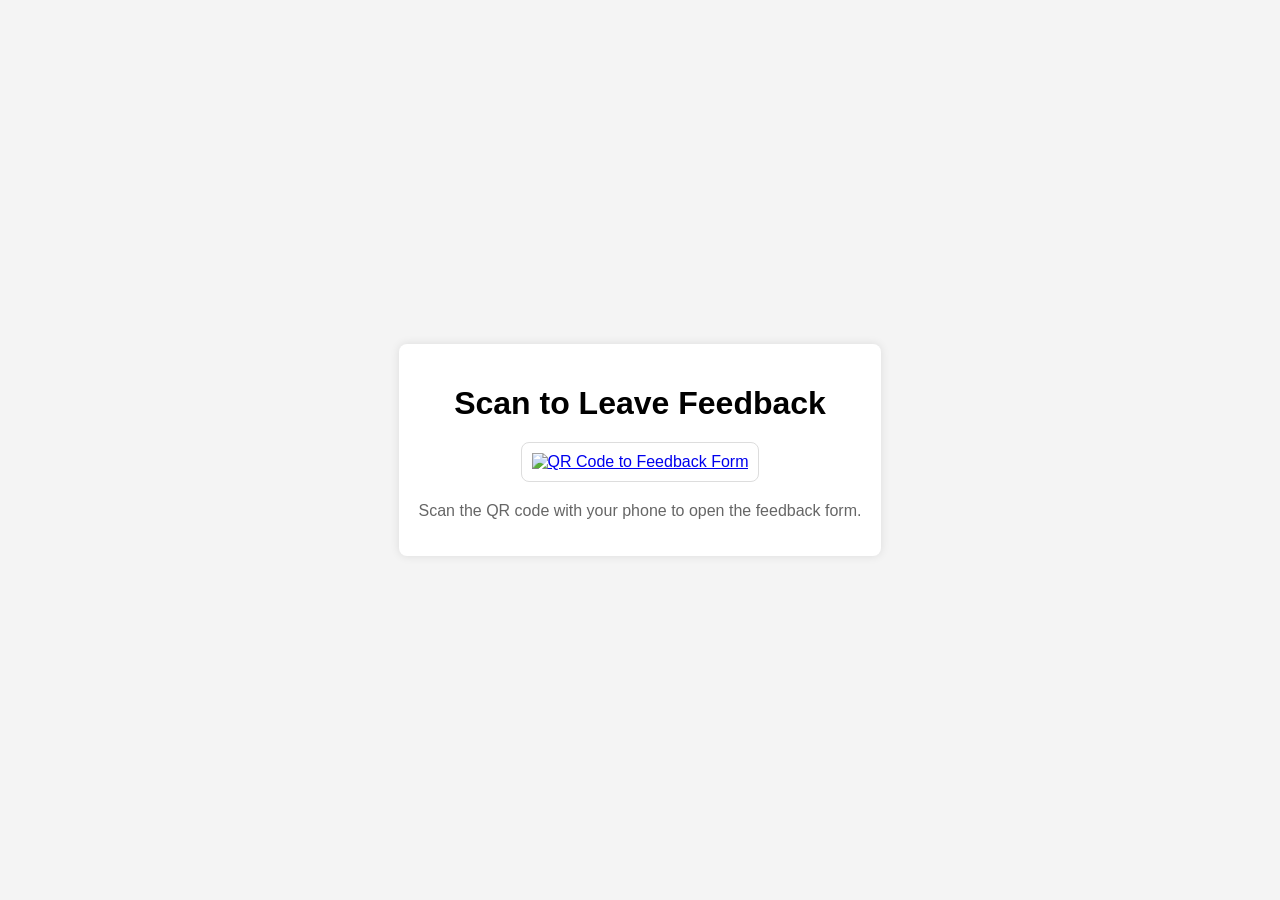
==== index.html @ 75773af2 "feat: Implement QR-based hotel feedback system This commit introduces a complete, client-side hotel " ====
<!DOCTYPE html>
<html lang="en">
<head>
    <meta charset="UTF-8">
    <meta name="viewport" content="width=device-width, initial-scale=1.0">
    <title>Hotel Feedback</title>
    <link rel="stylesheet" href="style.css">
</head>
<body>
    <div class="container">
        <h1>Scan to Leave Feedback</h1>
        <div class="qr-code">
            <a href="feedback.html">
                <img src="qr_code.png" alt="QR Code to Feedback Form">
            </a>
        </div>
        <p>Scan the QR code with your phone to open the feedback form.</p>
    </div>
</body>
</html>
---- style.css ----
body {
    font-family: Arial, sans-serif;
    display: flex;
    justify-content: center;
    align-items: center;
    height: 100vh;
    margin: 0;
    background-color: #f4f4f4;
}

.container {
    text-align: center;
    padding: 20px;
    background-color: #fff;
    border-radius: 8px;
    box-shadow: 0 0 10px rgba(0, 0, 0, 0.1);
}

h1 {
    margin-bottom: 20px;
}

.qr-code {
    margin: 20px 0;
}

.qr-code img {
    width: 200px;
    height: 200px;
    border: 1px solid #ddd;
    padding: 10px;
    border-radius: 8px;
}

p {
    color: #666;
}
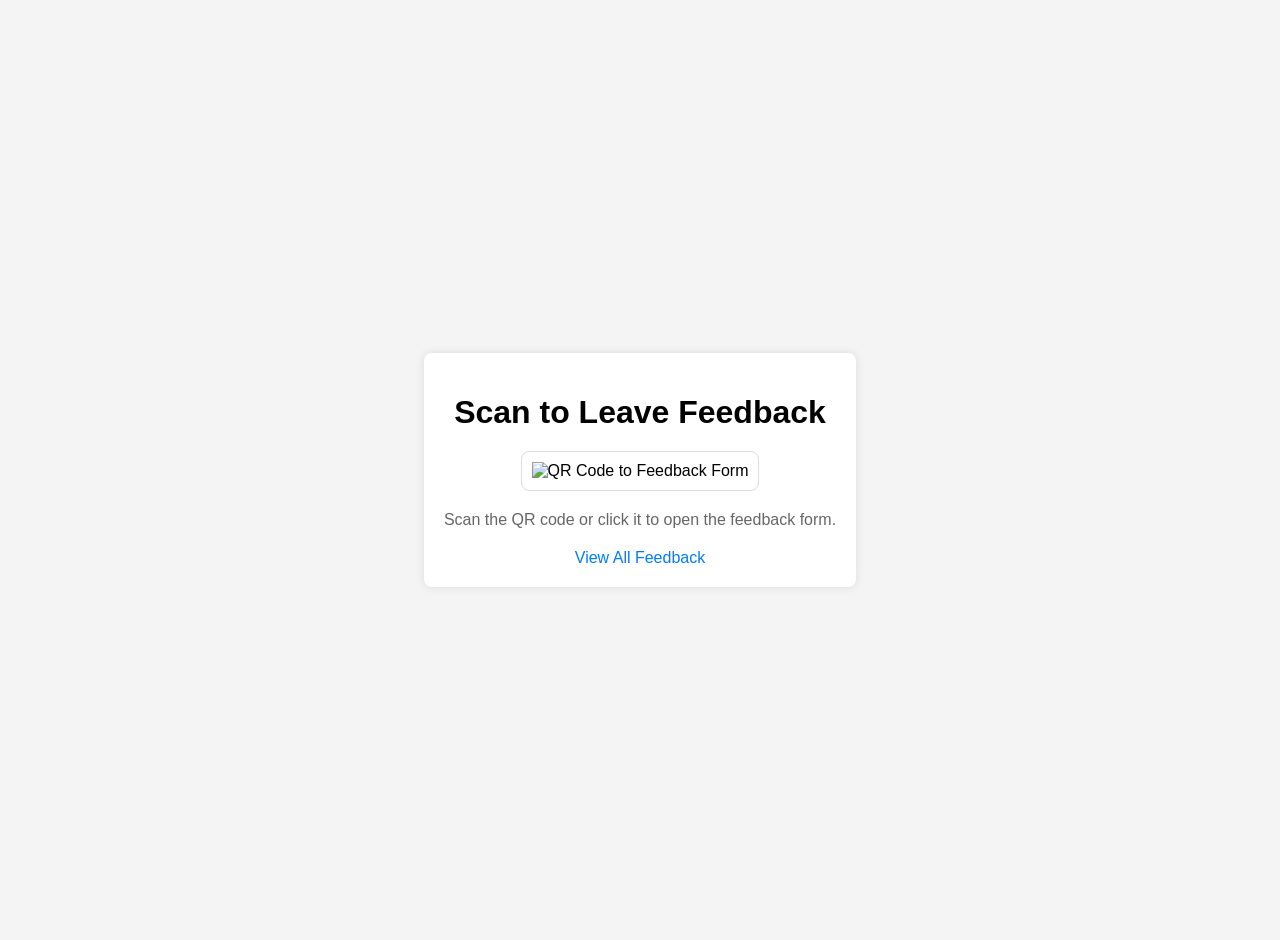
==== commit 973bf111: "refactor: Convert to single-page application This commit refactors the hotel feedback system from a " ====
--- a/index.html
+++ b/index.html
@@ -3,18 +3,61 @@
 <head>
     <meta charset="UTF-8">
     <meta name="viewport" content="width=device-width, initial-scale=1.0">
-    <title>Hotel Feedback</title>
+    <title>Hotel Feedback System</title>
     <link rel="stylesheet" href="style.css">
 </head>
 <body>
-    <div class="container">
-        <h1>Scan to Leave Feedback</h1>
-        <div class="qr-code">
-            <a href="feedback.html">
-                <img src="qr_code.png" alt="QR Code to Feedback Form">
-            </a>
+
+    <!-- QR Code View -->
+    <div id="qr-view" class="view">
+        <div class="container">
+            <h1>Scan to Leave Feedback</h1>
+            <div class="qr-code">
+                <!-- The image is a button to navigate to the feedback form -->
+                <img src="qr_code.png" alt="QR Code to Feedback Form" class="nav-to-feedback">
+            </div>
+            <p>Scan the QR code or click it to open the feedback form.</p>
+            <a href="#" class="nav-link nav-to-view-feedback">View All Feedback</a>
         </div>
-        <p>Scan the QR code with your phone to open the feedback form.</p>
     </div>
+
+    <!-- Feedback Form View -->
+    <div id="feedback-view" class="view">
+        <div class="container">
+            <h1>Leave Your Feedback</h1>
+            <form id="feedback-form">
+                <div class="form-group">
+                    <label>Rating</label>
+                    <div class="rating">
+                        <input type="radio" name="rating" id="star5" value="5" required><label for="star5">★</label>
+                        <input type="radio" name="rating" id="star4" value="4"><label for="star4">★</label>
+                        <input type="radio" name="rating" id="star3" value="3"><label for="star3">★</label>
+                        <input type="radio" name="rating" id="star2" value="2"><label for="star2">★</label>
+                        <input type="radio" name="rating" id="star1" value="1"><label for="star1">★</label>
+                    </div>
+                </div>
+                <div class="form-group">
+                    <label for="comments">Comments</label>
+                    <textarea id="comments" name="comments" rows="4" placeholder="Tell us about your experience..." required></textarea>
+                </div>
+                <button type="submit">Submit Feedback</button>
+            </form>
+            <p class="success-message" id="success-message">Thank you for your feedback!</p>
+            <a href="#" class="nav-link nav-to-view-feedback">View All Feedback</a>
+        </div>
+    </div>
+
+    <!-- View Feedback View -->
+    <div id="view-feedback" class="view">
+        <div class="container">
+            <h1>Submitted Feedback</h1>
+            <div id="feedback-list">
+                <!-- Feedback entries will be dynamically inserted here -->
+            </div>
+            <a href="#" class="nav-link nav-to-feedback">Leave More Feedback</a>
+        </div>
+    </div>
+
+    <script src="app.js"></script>
 </body>
 </html>
--- a/style.css
+++ b/style.css
@@ -1,25 +1,50 @@
+/* General Body Styles */
 body {
     font-family: Arial, sans-serif;
+    margin: 0;
+    background-color: #f4f4f4;
+    padding: 20px;
+}
+
+/* Base Container for all views */
+.container {
+    background-color: #fff;
+    padding: 20px;
+    border-radius: 8px;
+    box-shadow: 0 0 10px rgba(0, 0, 0, 0.1);
+    margin: 0 auto;
+    max-width: 800px; /* Default max-width for view feedback */
+}
+
+/* View-specific container adjustments */
+#qr-view .container,
+#feedback-view .container {
+    max-width: 500px; /* Max-width for form and QR page */
+    text-align: center;
+}
+
+/* Centering for QR and Feedback views - applied to the view wrapper */
+#qr-view,
+#feedback-view {
     display: flex;
     justify-content: center;
     align-items: center;
-    height: 100vh;
-    margin: 0;
-    background-color: #f4f4f4;
+    min-height: 100vh;
+    padding: 0; /* Override body padding */
 }
 
-.container {
+
+/* General Typography */
+h1 {
     text-align: center;
-    padding: 20px;
-    background-color: #fff;
-    border-radius: 8px;
-    box-shadow: 0 0 10px rgba(0, 0, 0, 0.1);
-}
-
-h1 {
     margin-bottom: 20px;
 }
 
+p {
+    color: #666;
+}
+
+/* --- QR Code View Specific Styles --- */
 .qr-code {
     margin: 20px 0;
 }
@@ -30,8 +55,135 @@
     border: 1px solid #ddd;
     padding: 10px;
     border-radius: 8px;
+    cursor: pointer;
 }
 
-p {
+/* --- Feedback Form Specific Styles --- */
+.form-group {
+    margin-bottom: 15px;
+}
+
+label {
+    display: block;
+    margin-bottom: 5px;
+    text-align: left;
+}
+
+.rating {
+    display: flex;
+    flex-direction: row-reverse;
+    justify-content: center;
+    border: 1px solid #ddd;
+    border-radius: 4px;
+    padding: 5px;
+}
+
+.rating input[type="radio"] {
+    display: none;
+}
+
+.rating label {
+    font-size: 2.5rem;
+    color: #ddd;
+    cursor: pointer;
+    transition: color 0.2s;
+    margin: 0;
+    text-align: center;
+}
+
+.rating input[type="radio"]:checked ~ label,
+.rating label:hover,
+.rating label:hover ~ label {
+    color: #f5b301;
+}
+
+textarea {
+    width: 100%;
+    padding: 10px;
+    border: 1px solid #ddd;
+    border-radius: 4px;
+    box-sizing: border-box;
+    resize: vertical;
+}
+
+button {
+    width: 100%;
+    padding: 10px;
+    background-color: #28a745;
+    color: #fff;
+    border: none;
+    border-radius: 4px;
+    cursor: pointer;
+    font-size: 1rem;
+    margin-top: 10px;
+}
+
+button:hover {
+    background-color: #218838;
+}
+
+.success-message {
+    text-align: center;
+    color: #28a745;
+    margin-top: 15px;
+    display: none; /* Hidden by default */
+}
+
+
+/* --- View Feedback Page Specific Styles --- */
+#feedback-list {
+    margin-top: 20px;
+}
+
+.feedback-entry {
+    border: 1px solid #ddd;
+    padding: 15px;
+    border-radius: 4px;
+    margin-bottom: 15px;
+    text-align: left;
+}
+
+.feedback-header {
+    display: flex;
+    justify-content: space-between;
+    align-items: center;
+    margin-bottom: 10px;
+}
+
+.feedback-entry .rating {
+    font-size: 1.5rem;
+    color: #f5b301;
+    border: none;
+    padding: 0;
+}
+
+.timestamp {
+    font-size: 0.9rem;
     color: #666;
 }
+
+.comments {
+    margin: 0;
+    white-space: pre-wrap;
+    word-wrap: break-word;
+}
+
+
+/* --- Navigation Links --- */
+.nav-link {
+    display: block;
+    text-align: center;
+    margin-top: 20px;
+    color: #007bff;
+    text-decoration: none;
+    cursor: pointer;
+}
+
+.nav-link:hover {
+    text-decoration: underline;
+}
+
+/* Hide all views by default */
+.view {
+    display: none;
+}
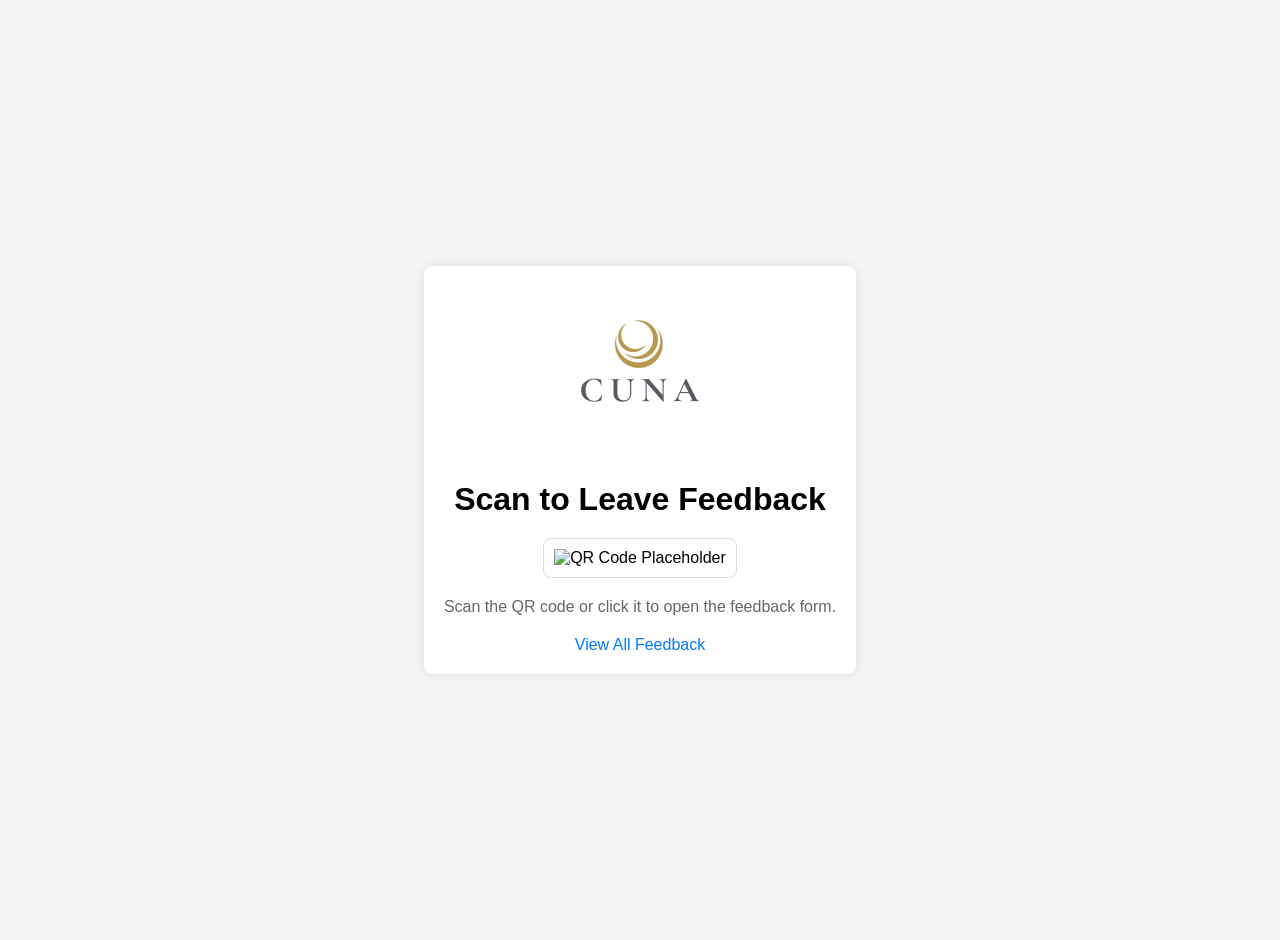
==== commit af13dd68: "feat: Add hotel logo and fix missing QR code This commit enhances the user interface by adding the h" ====
--- a/index.html
+++ b/index.html
@@ -11,10 +11,11 @@
     <!-- QR Code View -->
     <div id="qr-view" class="view">
         <div class="container">
+            <img src="logo.png" alt="Hotel Cuna Logo" class="logo">
             <h1>Scan to Leave Feedback</h1>
             <div class="qr-code">
                 <!-- The image is a button to navigate to the feedback form -->
-                <img src="qr_code.png" alt="QR Code to Feedback Form" class="nav-to-feedback">
+                <img src="https://via.placeholder.com/200" alt="QR Code Placeholder" class="nav-to-feedback">
             </div>
             <p>Scan the QR code or click it to open the feedback form.</p>
             <a href="#" class="nav-link nav-to-view-feedback">View All Feedback</a>
@@ -24,6 +25,7 @@
     <!-- Feedback Form View -->
     <div id="feedback-view" class="view">
         <div class="container">
+            <img src="logo.png" alt="Hotel Cuna Logo" class="logo">
             <h1>Leave Your Feedback</h1>
             <form id="feedback-form">
                 <div class="form-group">
@@ -50,6 +52,7 @@
     <!-- View Feedback View -->
     <div id="view-feedback" class="view">
         <div class="container">
+            <img src="logo.png" alt="Hotel Cuna Logo" class="logo">
             <h1>Submitted Feedback</h1>
             <div id="feedback-list">
                 <!-- Feedback entries will be dynamically inserted here -->
--- a/style.css
+++ b/style.css
@@ -42,6 +42,12 @@
 
 p {
     color: #666;
+}
+
+/* --- Logo Styles --- */
+.logo {
+    max-width: 150px;
+    margin-bottom: 20px;
 }
 
 /* --- QR Code View Specific Styles --- */
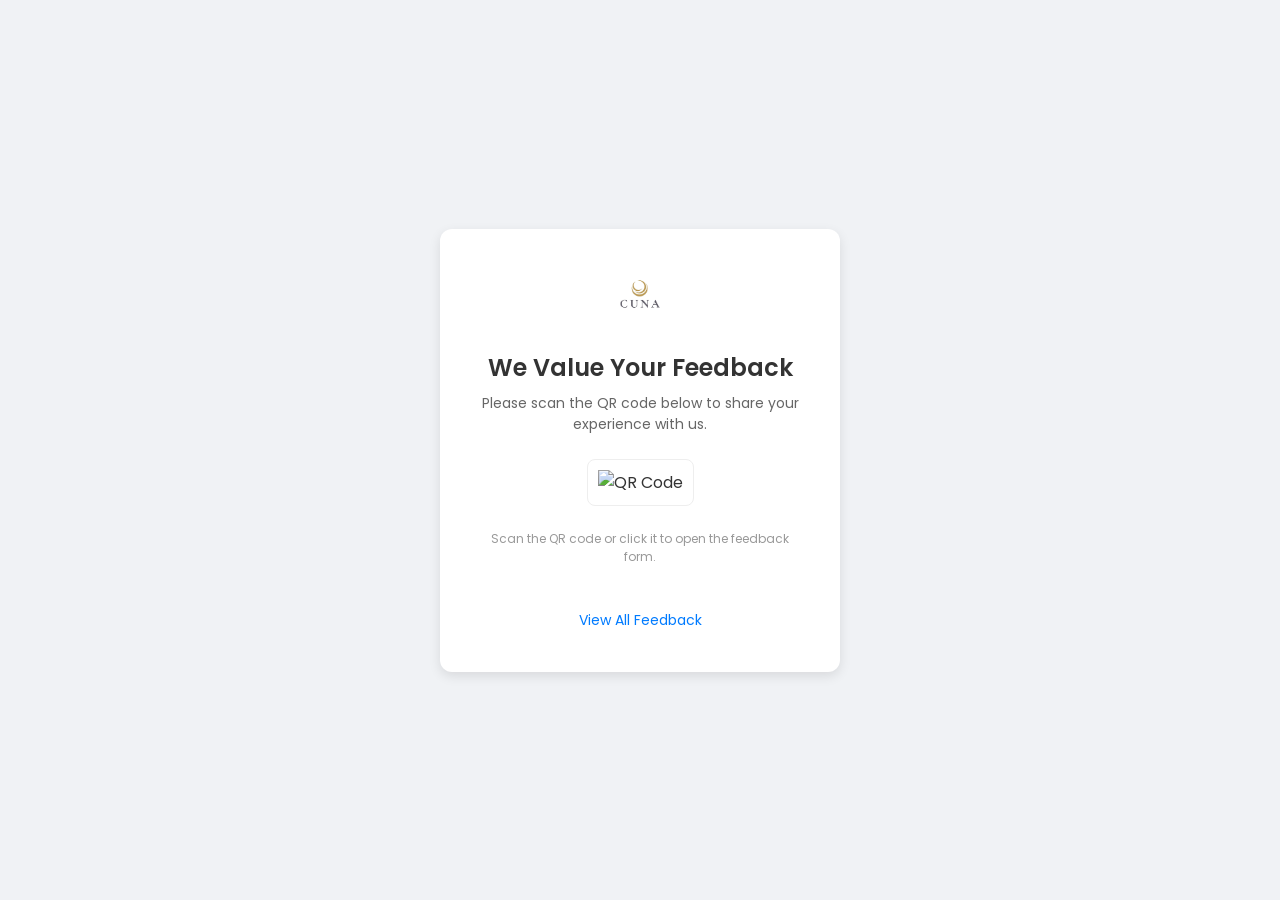
==== commit ffbff430: "feat: Add email feedback functionality and redesign UI - Adds a new field for the user's email addre" ====
--- a/index.html
+++ b/index.html
@@ -8,50 +8,53 @@
 </head>
 <body>
 
-    <!-- QR Code View -->
-    <div id="qr-view" class="view">
-        <div class="container">
+    <div class="container">
+        <!-- QR Code View -->
+        <div id="qr-view" class="view card">
             <img src="logo.png" alt="Hotel Cuna Logo" class="logo">
-            <h1>Scan to Leave Feedback</h1>
+            <h1>We Value Your Feedback</h1>
+            <p>Please scan the QR code below to share your experience with us.</p>
             <div class="qr-code">
-                <!-- The image is a button to navigate to the feedback form -->
-                <img src="https://via.placeholder.com/200" alt="QR Code Placeholder" class="nav-to-feedback">
+                <img src="https://api.qrserver.com/v1/create-qr-code/?size=200x200&data=feedback" alt="QR Code" class="nav-to-feedback">
             </div>
-            <p>Scan the QR code or click it to open the feedback form.</p>
+            <p class="small-text">Scan the QR code or click it to open the feedback form.</p>
             <a href="#" class="nav-link nav-to-view-feedback">View All Feedback</a>
         </div>
-    </div>
 
-    <!-- Feedback Form View -->
-    <div id="feedback-view" class="view">
-        <div class="container">
+        <!-- Feedback Form View -->
+        <div id="feedback-view" class="view card">
             <img src="logo.png" alt="Hotel Cuna Logo" class="logo">
-            <h1>Leave Your Feedback</h1>
+            <h1>Share Your Feedback</h1>
+            <p>How was your stay?</p>
             <form id="feedback-form">
-                <div class="form-group">
-                    <label>Rating</label>
-                    <div class="rating">
-                        <input type="radio" name="rating" id="star5" value="5" required><label for="star5">★</label>
-                        <input type="radio" name="rating" id="star4" value="4"><label for="star4">★</label>
-                        <input type="radio" name="rating" id="star3" value="3"><label for="star3">★</label>
-                        <input type="radio" name="rating" id="star2" value="2"><label for="star2">★</label>
-                        <input type="radio" name="rating" id="star1" value="1"><label for="star1">★</label>
-                    </div>
+                <div class="rating">
+                    <input type="radio" name="rating" id="star5" value="5" required><label for="star5">★</label>
+                    <input type="radio" name="rating" id="star4" value="4"><label for="star4">★</label>
+                    <input type="radio" name="rating" id="star3" value="3"><label for="star3">★</label>
+                    <input type="radio" name="rating" id="star2" value="2"><label for="star2">★</label>
+                    <input type="radio" name="rating" id="star1" value="1"><label for="star1">★</label>
                 </div>
                 <div class="form-group">
-                    <label for="comments">Comments</label>
-                    <textarea id="comments" name="comments" rows="4" placeholder="Tell us about your experience..." required></textarea>
+                    <textarea id="comments" name="comments" rows="4" placeholder="Tell us more about your experience..." required></textarea>
+                </div>
+                <div class="form-group">
+                    <input type="email" id="email" name="email" placeholder="Enter your email (optional)">
                 </div>
                 <button type="submit">Submit Feedback</button>
             </form>
-            <p class="success-message" id="success-message">Thank you for your feedback!</p>
+        </div>
+
+        <!-- Thank You View -->
+        <div id="thank-you-view" class="view card">
+            <img src="logo.png" alt="Hotel Cuna Logo" class="logo">
+            <h1>Thank You!</h1>
+            <p>We appreciate your feedback.</p>
+            <a href="#" class="nav-link nav-to-feedback">Leave More Feedback</a>
             <a href="#" class="nav-link nav-to-view-feedback">View All Feedback</a>
         </div>
-    </div>
 
-    <!-- View Feedback View -->
-    <div id="view-feedback" class="view">
-        <div class="container">
+        <!-- View Feedback View -->
+        <div id="view-feedback" class="view card">
             <img src="logo.png" alt="Hotel Cuna Logo" class="logo">
             <h1>Submitted Feedback</h1>
             <div id="feedback-list">
--- a/style.css
+++ b/style.css
@@ -1,77 +1,78 @@
-/* General Body Styles */
+@import url('https://fonts.googleapis.com/css2?family=Poppins:wght@400;600&display=swap');
+
 body {
-    font-family: Arial, sans-serif;
-    margin: 0;
-    background-color: #f4f4f4;
-    padding: 20px;
-}
-
-/* Base Container for all views */
-.container {
-    background-color: #fff;
-    padding: 20px;
-    border-radius: 8px;
-    box-shadow: 0 0 10px rgba(0, 0, 0, 0.1);
-    margin: 0 auto;
-    max-width: 800px; /* Default max-width for view feedback */
-}
-
-/* View-specific container adjustments */
-#qr-view .container,
-#feedback-view .container {
-    max-width: 500px; /* Max-width for form and QR page */
-    text-align: center;
-}
-
-/* Centering for QR and Feedback views - applied to the view wrapper */
-#qr-view,
-#feedback-view {
+    font-family: 'Poppins', sans-serif;
+    background-color: #f0f2f5;
+    color: #333;
     display: flex;
     justify-content: center;
     align-items: center;
     min-height: 100vh;
-    padding: 0; /* Override body padding */
+    margin: 0;
 }
 
+.container {
+    width: 100%;
+    max-width: 400px;
+    padding: 20px;
+}
 
-/* General Typography */
+.card {
+    background-color: #ffffff;
+    border-radius: 12px;
+    box-shadow: 0 4px 12px rgba(0, 0, 0, 0.1);
+    padding: 40px;
+    text-align: center;
+    width: 100%;
+    box-sizing: border-box;
+}
+
+.view {
+    display: none; /* Hidden by default */
+}
+
+.logo {
+    max-height: 50px;
+    margin-bottom: 24px;
+}
+
 h1 {
-    text-align: center;
-    margin-bottom: 20px;
+    font-weight: 600;
+    font-size: 24px;
+    margin-top: 0;
+    margin-bottom: 8px;
 }
 
 p {
     color: #666;
+    margin-top: 0;
+    margin-bottom: 24px;
+    font-size: 14px;
 }
 
-/* --- Logo Styles --- */
-.logo {
-    max-width: 150px;
-    margin-bottom: 20px;
-}
-
-/* --- QR Code View Specific Styles --- */
 .qr-code {
-    margin: 20px 0;
+    margin: 24px 0;
 }
 
 .qr-code img {
-    width: 200px;
-    height: 200px;
-    border: 1px solid #ddd;
+    cursor: pointer;
+    border: 1px solid #eee;
+    border-radius: 8px;
     padding: 10px;
-    border-radius: 8px;
-    cursor: pointer;
 }
 
-/* --- Feedback Form Specific Styles --- */
-.form-group {
-    margin-bottom: 15px;
+.small-text {
+    font-size: 12px;
+    color: #999;
 }
 
-label {
-    display: block;
-    margin-bottom: 5px;
+/* Feedback Form Styles */
+#feedback-form {
+    width: 100%;
+}
+
+.form-group {
+    margin-bottom: 16px;
     text-align: left;
 }
 
@@ -79,117 +80,109 @@
     display: flex;
     flex-direction: row-reverse;
     justify-content: center;
-    border: 1px solid #ddd;
-    border-radius: 4px;
-    padding: 5px;
+    margin-bottom: 20px;
 }
 
-.rating input[type="radio"] {
+.rating input {
     display: none;
 }
 
 .rating label {
-    font-size: 2.5rem;
-    color: #ddd;
+    font-size: 40px;
+    color: #e0e0e0;
     cursor: pointer;
     transition: color 0.2s;
-    margin: 0;
-    text-align: center;
 }
 
-.rating input[type="radio"]:checked ~ label,
+.rating input:checked ~ label,
 .rating label:hover,
 .rating label:hover ~ label {
-    color: #f5b301;
+    color: #ffc107;
 }
 
-textarea {
+textarea,
+input[type="email"] {
     width: 100%;
-    padding: 10px;
-    border: 1px solid #ddd;
-    border-radius: 4px;
+    padding: 12px;
+    border: 1px solid #ccc;
+    border-radius: 8px;
+    font-family: 'Poppins', sans-serif;
+    font-size: 14px;
     box-sizing: border-box;
-    resize: vertical;
+    transition: border-color 0.2s;
 }
 
-button {
+textarea:focus,
+input[type="email"]:focus {
+    outline: none;
+    border-color: #007bff;
+}
+
+button[type="submit"] {
     width: 100%;
-    padding: 10px;
-    background-color: #28a745;
-    color: #fff;
+    padding: 14px;
+    background-color: #007bff;
+    color: white;
     border: none;
-    border-radius: 4px;
+    border-radius: 8px;
+    font-family: 'Poppins', sans-serif;
+    font-size: 16px;
+    font-weight: 600;
     cursor: pointer;
-    font-size: 1rem;
+    transition: background-color 0.2s;
     margin-top: 10px;
 }
 
-button:hover {
-    background-color: #218838;
+button[type="submit"]:hover {
+    background-color: #0056b3;
 }
 
-.success-message {
-    text-align: center;
-    color: #28a745;
-    margin-top: 15px;
-    display: none; /* Hidden by default */
+.nav-link {
+    display: inline-block;
+    margin-top: 20px;
+    color: #007bff;
+    text-decoration: none;
+    font-size: 14px;
 }
 
+.nav-link:hover {
+    text-decoration: underline;
+}
 
-/* --- View Feedback Page Specific Styles --- */
+/* Feedback List Styles */
 #feedback-list {
-    margin-top: 20px;
+    margin-top: 30px;
+    text-align: left;
 }
 
 .feedback-entry {
-    border: 1px solid #ddd;
-    padding: 15px;
-    border-radius: 4px;
-    margin-bottom: 15px;
-    text-align: left;
+    border-bottom: 1px solid #eee;
+    padding: 16px 0;
+}
+
+.feedback-entry:last-child {
+    border-bottom: none;
 }
 
 .feedback-header {
     display: flex;
     justify-content: space-between;
     align-items: center;
-    margin-bottom: 10px;
+    margin-bottom: 8px;
 }
 
-.feedback-entry .rating {
-    font-size: 1.5rem;
-    color: #f5b301;
-    border: none;
-    padding: 0;
+.feedback-header .rating {
+    font-size: 18px;
+    color: #ffc107;
 }
 
-.timestamp {
-    font-size: 0.9rem;
-    color: #666;
+.feedback-header .timestamp {
+    font-size: 12px;
+    color: #999;
 }
 
-.comments {
+.feedback-entry .comments {
+    font-size: 14px;
+    color: #333;
     margin: 0;
-    white-space: pre-wrap;
-    word-wrap: break-word;
 }
-
-
-/* --- Navigation Links --- */
-.nav-link {
-    display: block;
-    text-align: center;
-    margin-top: 20px;
-    color: #007bff;
-    text-decoration: none;
-    cursor: pointer;
-}
-
-.nav-link:hover {
-    text-decoration: underline;
-}
-
-/* Hide all views by default */
-.view {
-    display: none;
-}
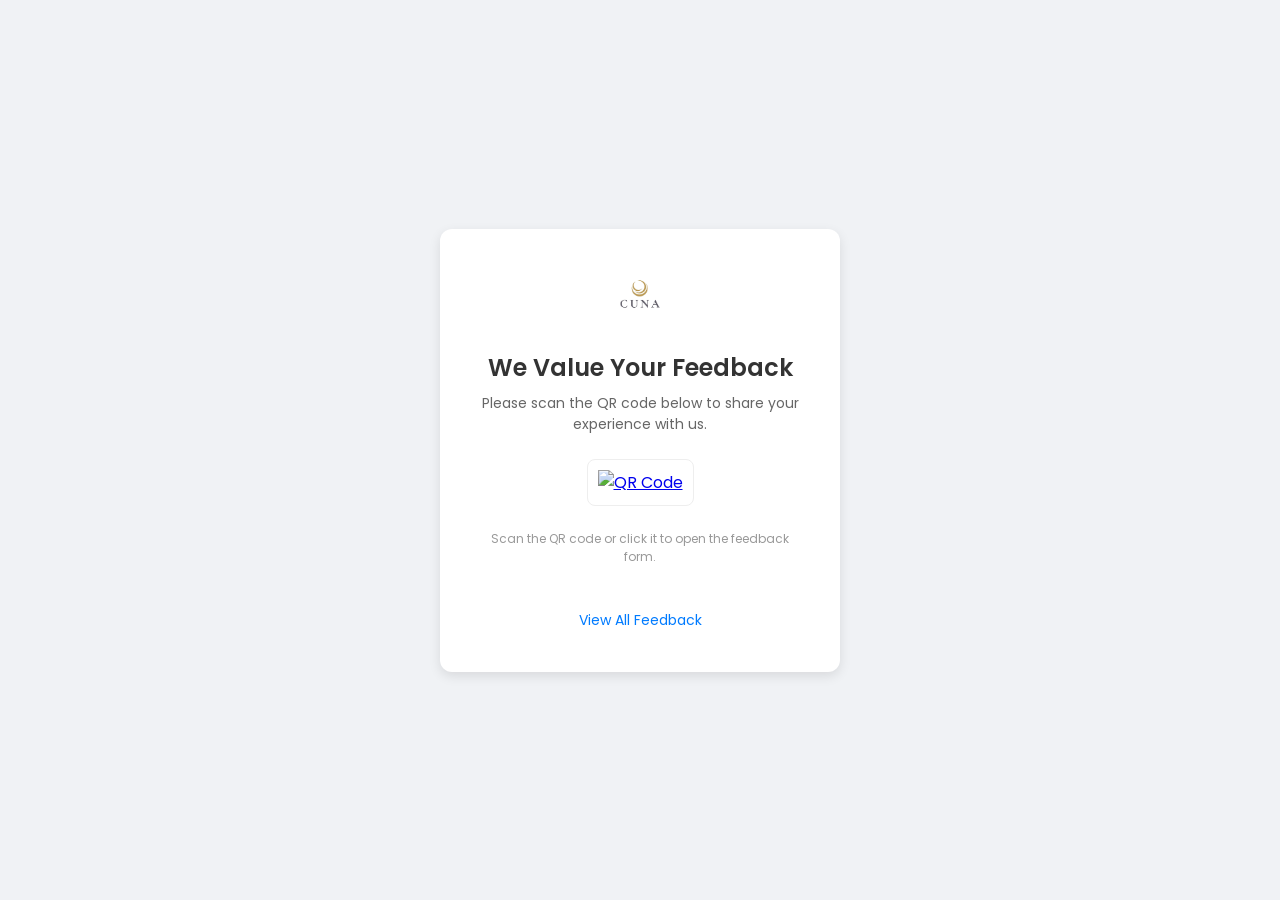
==== commit 4b27232c: "refactor: Convert SPA to a multi-page application - Restructures the application from a single-page " ====
--- a/index.html
+++ b/index.html
@@ -15,52 +15,12 @@
             <h1>We Value Your Feedback</h1>
             <p>Please scan the QR code below to share your experience with us.</p>
             <div class="qr-code">
-                <img src="https://api.qrserver.com/v1/create-qr-code/?size=200x200&data=feedback" alt="QR Code" class="nav-to-feedback">
+                <a href="feedback.html">
+                    <img src="https://api.qrserver.com/v1/create-qr-code/?size=200x200&data=feedback.html" alt="QR Code">
+                </a>
             </div>
             <p class="small-text">Scan the QR code or click it to open the feedback form.</p>
-            <a href="#" class="nav-link nav-to-view-feedback">View All Feedback</a>
-        </div>
-
-        <!-- Feedback Form View -->
-        <div id="feedback-view" class="view card">
-            <img src="logo.png" alt="Hotel Cuna Logo" class="logo">
-            <h1>Share Your Feedback</h1>
-            <p>How was your stay?</p>
-            <form id="feedback-form">
-                <div class="rating">
-                    <input type="radio" name="rating" id="star5" value="5" required><label for="star5">★</label>
-                    <input type="radio" name="rating" id="star4" value="4"><label for="star4">★</label>
-                    <input type="radio" name="rating" id="star3" value="3"><label for="star3">★</label>
-                    <input type="radio" name="rating" id="star2" value="2"><label for="star2">★</label>
-                    <input type="radio" name="rating" id="star1" value="1"><label for="star1">★</label>
-                </div>
-                <div class="form-group">
-                    <textarea id="comments" name="comments" rows="4" placeholder="Tell us more about your experience..." required></textarea>
-                </div>
-                <div class="form-group">
-                    <input type="email" id="email" name="email" placeholder="Enter your email (optional)">
-                </div>
-                <button type="submit">Submit Feedback</button>
-            </form>
-        </div>
-
-        <!-- Thank You View -->
-        <div id="thank-you-view" class="view card">
-            <img src="logo.png" alt="Hotel Cuna Logo" class="logo">
-            <h1>Thank You!</h1>
-            <p>We appreciate your feedback.</p>
-            <a href="#" class="nav-link nav-to-feedback">Leave More Feedback</a>
-            <a href="#" class="nav-link nav-to-view-feedback">View All Feedback</a>
-        </div>
-
-        <!-- View Feedback View -->
-        <div id="view-feedback" class="view card">
-            <img src="logo.png" alt="Hotel Cuna Logo" class="logo">
-            <h1>Submitted Feedback</h1>
-            <div id="feedback-list">
-                <!-- Feedback entries will be dynamically inserted here -->
-            </div>
-            <a href="#" class="nav-link nav-to-feedback">Leave More Feedback</a>
+            <a href="feedback-list.html" class="nav-link">View All Feedback</a>
         </div>
     </div>
 
--- a/style.css
+++ b/style.css
@@ -27,9 +27,6 @@
     box-sizing: border-box;
 }
 
-.view {
-    display: none; /* Hidden by default */
-}
 
 .logo {
     max-height: 50px;
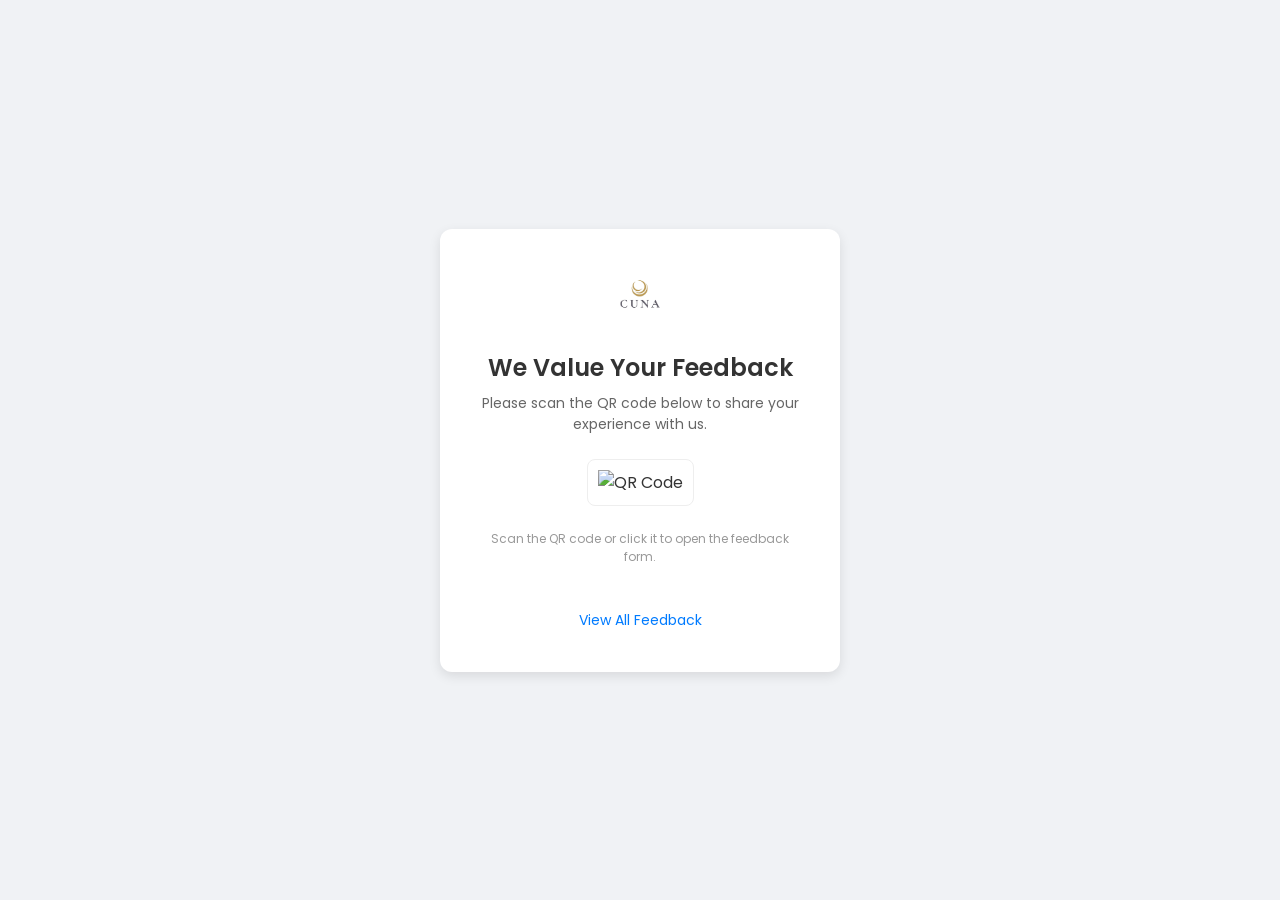
==== commit ccfe9542: "feat: Implement email feedback and consolidate into a single-page app - Adds a new field for the use" ====
--- a/index.html
+++ b/index.html
@@ -15,12 +15,52 @@
             <h1>We Value Your Feedback</h1>
             <p>Please scan the QR code below to share your experience with us.</p>
             <div class="qr-code">
-                <a href="feedback.html">
-                    <img src="https://api.qrserver.com/v1/create-qr-code/?size=200x200&data=feedback.html" alt="QR Code">
-                </a>
+                <img src="https://api.qrserver.com/v1/create-qr-code/?size=200x200&data=feedback" alt="QR Code" class="nav-to-feedback">
             </div>
             <p class="small-text">Scan the QR code or click it to open the feedback form.</p>
-            <a href="feedback-list.html" class="nav-link">View All Feedback</a>
+            <a href="#" class="nav-link nav-to-view-feedback">View All Feedback</a>
+        </div>
+
+        <!-- Feedback Form View -->
+        <div id="feedback-view" class="view card">
+            <img src="logo.png" alt="Hotel Cuna Logo" class="logo">
+            <h1>Share Your Feedback</h1>
+            <p>How was your stay?</p>
+            <form id="feedback-form">
+                <div class="rating">
+                    <input type="radio" name="rating" id="star5" value="5" required><label for="star5">★</label>
+                    <input type="radio" name="rating" id="star4" value="4"><label for="star4">★</label>
+                    <input type="radio" name="rating" id="star3" value="3"><label for="star3">★</label>
+                    <input type="radio" name="rating" id="star2" value="2"><label for="star2">★</label>
+                    <input type="radio" name="rating" id="star1" value="1"><label for="star1">★</label>
+                </div>
+                <div class="form-group">
+                    <textarea id="comments" name="comments" rows="4" placeholder="Tell us more about your experience..." required></textarea>
+                </div>
+                <div class="form-group">
+                    <input type="email" id="email" name="email" placeholder="Enter your email (optional)">
+                </div>
+                <button type="submit">Submit Feedback</button>
+            </form>
+        </div>
+
+        <!-- Thank You View -->
+        <div id="thank-you-view" class="view card">
+            <img src="logo.png" alt="Hotel Cuna Logo" class="logo">
+            <h1>Thank You!</h1>
+            <p>We appreciate your feedback.</p>
+            <a href="#" class="nav-link nav-to-feedback">Leave More Feedback</a>
+            <a href="#" class="nav-link nav-to-view-feedback">View All Feedback</a>
+        </div>
+
+        <!-- View Feedback View -->
+        <div id="view-feedback" class="view card">
+            <img src="logo.png" alt="Hotel Cuna Logo" class="logo">
+            <h1>Submitted Feedback</h1>
+            <div id="feedback-list">
+                <!-- Feedback entries will be dynamically inserted here -->
+            </div>
+            <a href="#" class="nav-link nav-to-feedback">Leave More Feedback</a>
         </div>
     </div>
 
--- a/style.css
+++ b/style.css
@@ -27,6 +27,9 @@
     box-sizing: border-box;
 }
 
+.view {
+    display: none; /* Hidden by default */
+}
 
 .logo {
     max-height: 50px;
